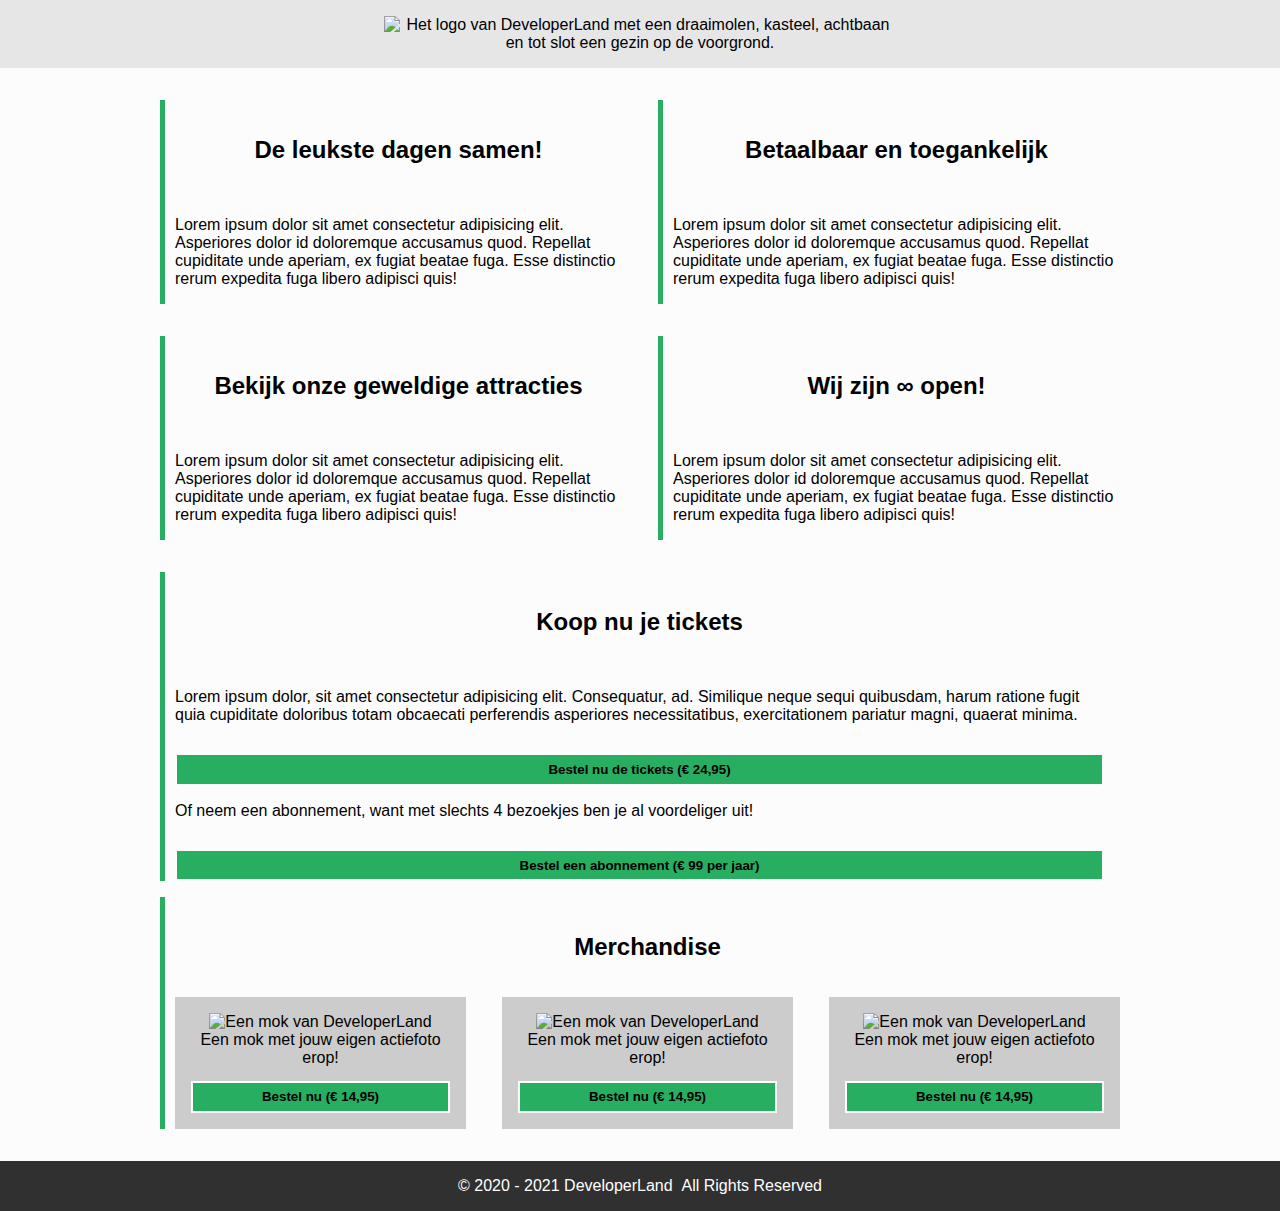
==== PARKWEBSITE/index.html @ ec006b0f "ticket 1 logo" ====
<!DOCTYPE html>
<html lang="en">
<head>
  <meta charset="UTF-8">
  <meta name="viewport" content="width=device-width, initial-scale=1.0">
  <title>DeveloperLand - Het meest leerzame prepark voor het hele gezin!</title>

  <link rel="stylesheet" href="styles/main.css">
</head>
<body>
  <header>
    <div class="header-content">
      <div class="wrapper">
        <img src="images/logo-big-v3.png" alt="Het logo van DeveloperLand met een draaimolen, kasteel, achtbaan en tot slot een gezin op de voorgrond." class="logo hidden-on-sm">
        <h1 class="hidden-on-lg">DeveloperLand</h1>
      </div>
    </div>
  </header>
  <main>
    <div class="wrapper">
      <div class="row">
        <article>
          <h2 class="fun-for-family">De leukste dagen samen!</h2>
          <p>Lorem ipsum dolor sit amet consectetur adipisicing elit. Asperiores dolor id doloremque accusamus quod. Repellat cupiditate unde aperiam, ex fugiat beatae fuga. Esse distinctio rerum expedita fuga libero adipisci quis!</p>
        </article>
        <article>
          <h2 class="accessibility">Betaalbaar en toegankelijk</h2>
          <p>Lorem ipsum dolor sit amet consectetur adipisicing elit. Asperiores dolor id doloremque accusamus quod. Repellat cupiditate unde aperiam, ex fugiat beatae fuga. Esse distinctio rerum expedita fuga libero adipisci quis!</p>
        </article>
      </div>
      <div class="row">
      <article>
          <h2 class="rides">Bekijk onze geweldige attracties</h2>
          <p>Lorem ipsum dolor sit amet consectetur adipisicing elit. Asperiores dolor id doloremque accusamus quod. Repellat cupiditate unde aperiam, ex fugiat beatae fuga. Esse distinctio rerum expedita fuga libero adipisci quis!</p>
      </article>
      <article>
          <h2 class="open-forever">Wij zijn &#8734; open!</h2>
          <p>Lorem ipsum dolor sit amet consectetur adipisicing elit. Asperiores dolor id doloremque accusamus quod. Repellat cupiditate unde aperiam, ex fugiat beatae fuga. Esse distinctio rerum expedita fuga libero adipisci quis!</p>
      </article>
      </div>
      <article class="emphasize">
        <h2>Koop nu je tickets</h2>
        <p>Lorem ipsum dolor, sit amet consectetur adipisicing elit. Consequatur, ad. Similique neque sequi quibusdam, harum ratione fugit quia cupiditate doloribus totam obcaecati perferendis asperiores necessitatibus, exercitationem pariatur magni, quaerat minima.</p>
        <p>
          <button>Bestel nu de tickets (&euro; 24,95)
            <link rel="cart" href="cart.html">
          </button>
        </p>
        <p>
          Of neem een abonnement, want met slechts 4 bezoekjes ben je al voordeliger uit!
        </p>
        <p>
          <button>Bestel een abonnement (&euro; 99 per jaar)
            <link rel="cart" href="cart.html">
          </button>
        </p>
      </article>
      <article>
        <h2>Merchandise</h2>
        <div class="row">
          <div class="product">
            <img src="images/merchandise/mok.JPG" alt="Een mok van DeveloperLand">
            <span>Een mok met jouw eigen actiefoto erop!</span>
            <a href="product.html"><button>Bestel nu (&euro; 14,95)</button></a>
          </div>
          <div class="product">
            <img src="images/merchandise/mok.JPG" alt="Een mok van DeveloperLand">
            <span>Een mok met jouw eigen actiefoto erop!</span>
            <a href="product.html"><button>Bestel nu (&euro; 14,95)</button></a>
          </div>
          <div class="product">
            <img src="images/merchandise/mok.JPG" alt="Een mok van DeveloperLand">
            <span>Een mok met jouw eigen actiefoto erop!</span>
            <a href="product.html"><button>Bestel nu (&euro; 14,95)</button></a>
          </div>
        </div>
      </article>
    </div>
  </main>
  <footer>
    <div class="wrapper">
      <div class="copyright">
        &copy; 2020 - 2021 DeveloperLand&nbsp;&nbsp;All Rights Reserved
      </div>
    </div>
  </footer>
</body>
</html>
---- PARKWEBSITE/styles/main.css ----
/*
  Afgesproken kleuren:

    * Lichte achtergrond: #FCFCFC
    * Medium achtergrond: #CCCCCC
    * Donkere achtergrond: #303030

    * Primaire kleur: #27AE60
    * Secundaire kleur: #2F80ED
*/

body, html{
  margin: 0;
  padding: 0;
  font-family: 'Segoe UI', Tahoma, Geneva, Verdana, sans-serif;
  background: #FCFCFC;
}

.wrapper{
  max-width: 960px;
  width: 100%;
  margin: 0 auto;
}

header{
  background: url('../images/park01.jpg');
  background-size: cover;
  background-position: center;
  background-color: #CCCCCC;
}

.header-content{
  padding: 1em;

  text-align: center;
  background-color: rgba(255, 255, 255, 0.5);

  /* Deze animatie wordt onder aan dit bestand gedefinieerd/aangemaakt */
  -webkit-animation: fadein 4s; /* Safari, Chrome and Opera > 12.1 */
  -moz-animation: fadein 4s; /* Firefox < 16 */
  -ms-animation: fadein 4s; /* Internet Explorer */
  -o-animation: fadein 4s; /* Opera < 12.1 */
  animation: fadein 4s;
}

.logo{
  margin: 0 auto;
  width: 512px;
}

h1{
  margin: 0;
  font-family: 'Heartbeat';
  color: #27AE60;
  text-shadow: 
    3px 3px 0 #FCFCFC,
    -1px -1px 0 #FCFCFC,  
    1px -1px 0 #FCFCFC,
    -1px 1px 0 #FCFCFC,
    1px 1px 0 #FCFCFC;
}

h2{
  border-left: 5px solid #27AE60;
  padding-left: 10px;
}

main{
  padding: 1em;
}

table{
  margin-top: 1em;
  width: 100%;
  border-collapse: collapse;
}

table th{
  text-align: start;
}

table thead, table tbody{
  border-bottom: 1px solid #303030;
}

table th.slim{
  width: 100px;
}

table tfoot{
  font-weight: bold;
}

article{
  border-left: 5px solid #27AE60;
  padding-left: 10px;
  margin: 1em 1em 1em 0;
}
article:last-of-type{
  margin-right: 0;
}

article h2{
  text-shadow: 
      0 0 0 #FCFCFC,
      -1px -1px 0 #FCFCFC,  
      1px -1px 0 #FCFCFC,
      -1px 1px 0 #FCFCFC,
      1px 1px 0 #FCFCFC;

  margin: 0;
  padding: 1.5em;
  border-left: none;
  background-position: center;
  background-size: cover;
  text-align: center;
}
article h2.fun-for-family{
  background-image: url('../images/family-fun-george-arthur-pflueger.jpg');
}
article h2.accessibility{
  background-image: url('../images/accessible-eunice-stahl.jpg');
}
article h2.rides{
  background-image: url('../images/drone-drew-dau.jpg');
}
article h2.open-forever{
  background-image: url('../images/open-james-lee.jpg');
}

.product{
  margin-right: 1em;
  padding: 1em;
  background: #CCCCCC;
  text-align: center;
}
.product:last-of-type{
  margin-right: 0;
}

.product span{
  display: block;
}
.product img{
  width: 100%;
  max-width: 250px;
  margin: 0 auto;
}

button{
  width: 100%;
  margin-top: 1em;
  padding: .5em;
  background: #27AE60;
  border: 2px solid #FCFCFC;
  color: #000000;
  font-weight: bold;
  cursor: pointer;
}

.payment-option{
  height: 64px;
}

.product-container {
  display: flex;
  align-items: center; /* Aligns text and image in the center */
  gap: 20px; /* Adds space between image and text */
}

.product-image {
    width: 400px; /* Adjust image size */
    height: 500px;
}


.product-info {
  max-width: 500px;
}


.row {
  display: flex; /* Enables Flexbox */
  gap: 20px;     /* Optional: adds space between the elements */
  }
  
  .article {
    background-color: lightblue;
    padding: 20px;
    flex: 1;       /* Makes both boxes equal width */
  }
}

.description{
  flex: 1;
}

footer{
  padding: 1em;
  background: #303030;
  color: #ffffff;
}

.copyright{
  text-align: center;
}

.hidden-on-lg{
  display: none;
}
.hidden-on-sm{
  display: block;
}

/* 
  ##Device = Most of the Smartphones Mobiles (Portrait)
  ##Screen = B/w 320px to 479px
  Bron: https://gist.github.com/gokulkrishh/242e68d1ee94ad05f488
*/

@media (max-width: 480px) {

}

/* 
  ##Device = Tablets, Ipads (portrait)
  ##Screen = B/w 768px to 1024px
*/

@media (max-width: 1024px) {
  .logo{
    margin: 0 auto;
    width: 256px;
  }

  .row{
    flex-direction: column;
  }
  .sidy-by-side{
    flex-direction: column;
    align-items: center;
  }
}

/*
  help! Het lettertype wordt om een of andere reden niet goed geladen... Misschien heeft het iets met het pad naar de fonts te maken?
*/
@font-face {
  font-family: 'Heartbeat';
  src:  url('../fonts/heartbeat.eot') format('eot'),
        url('../fonts/heartbeat.otf') format('otf'),
        url('../fonts/heartbeat.woff') format('woff'),
        url('../fonts/heartbeat.svg') format('svg'),
        url('../fonts/heartbeat.ttf') format('ttf');
}

/*
  Animations for fading in logo on page load
*/
@keyframes fadein {
from { opacity: 0; }
to   { opacity: 1; }
}

/* Firefox < 16 */
@-moz-keyframes fadein {
from { opacity: 0; }
to   { opacity: 1; }
}

/* Safari, Chrome and Opera > 12.1 */
@-webkit-keyframes fadein {
from { opacity: 0; }
to   { opacity: 1; }
}

/* Internet Explorer */
@-ms-keyframes fadein {
from { opacity: 0; }
to   { opacity: 1; }
}

/* Opera < 12.1 */
@-o-keyframes fadein {
from { opacity: 0; }
to   { opacity: 1; }
}
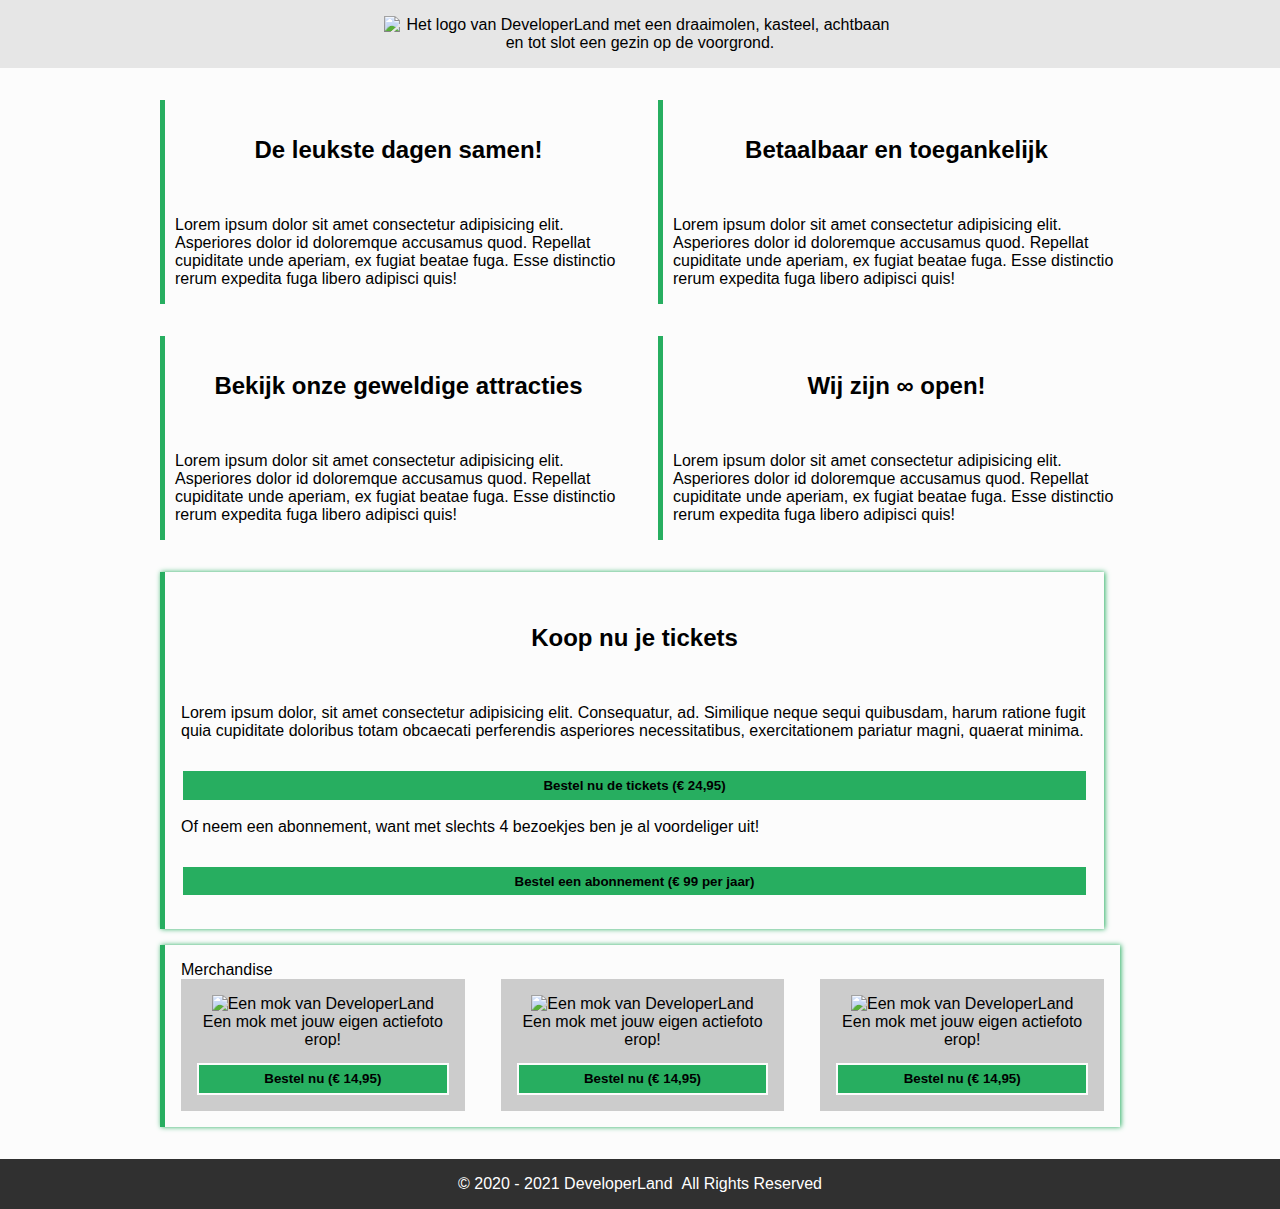
==== commit a36a2395: "ticket 6 gemaakt" ====
--- a/PARKWEBSITE/index.html
+++ b/PARKWEBSITE/index.html
@@ -55,7 +55,7 @@
           </button>
         </p>
       </article>
-      <article>
+      <article class="emphasize"
         <h2>Merchandise</h2>
         <div class="row">
           <div class="product">
--- a/PARKWEBSITE/styles/main.css
+++ b/PARKWEBSITE/styles/main.css
@@ -128,6 +128,19 @@
   background-image: url('../images/open-james-lee.jpg');
 }
 
+.emphasize {
+  border-left: 5px solid #27AE60;
+  box-shadow: 1px 0px 5px #27AE60;
+  padding: 1em;
+}
+
+.emphasize h2 {
+  margin: 0;
+  border-left: none;
+  text-align: center;
+}
+
+
 .product{
   margin-right: 1em;
   padding: 1em;
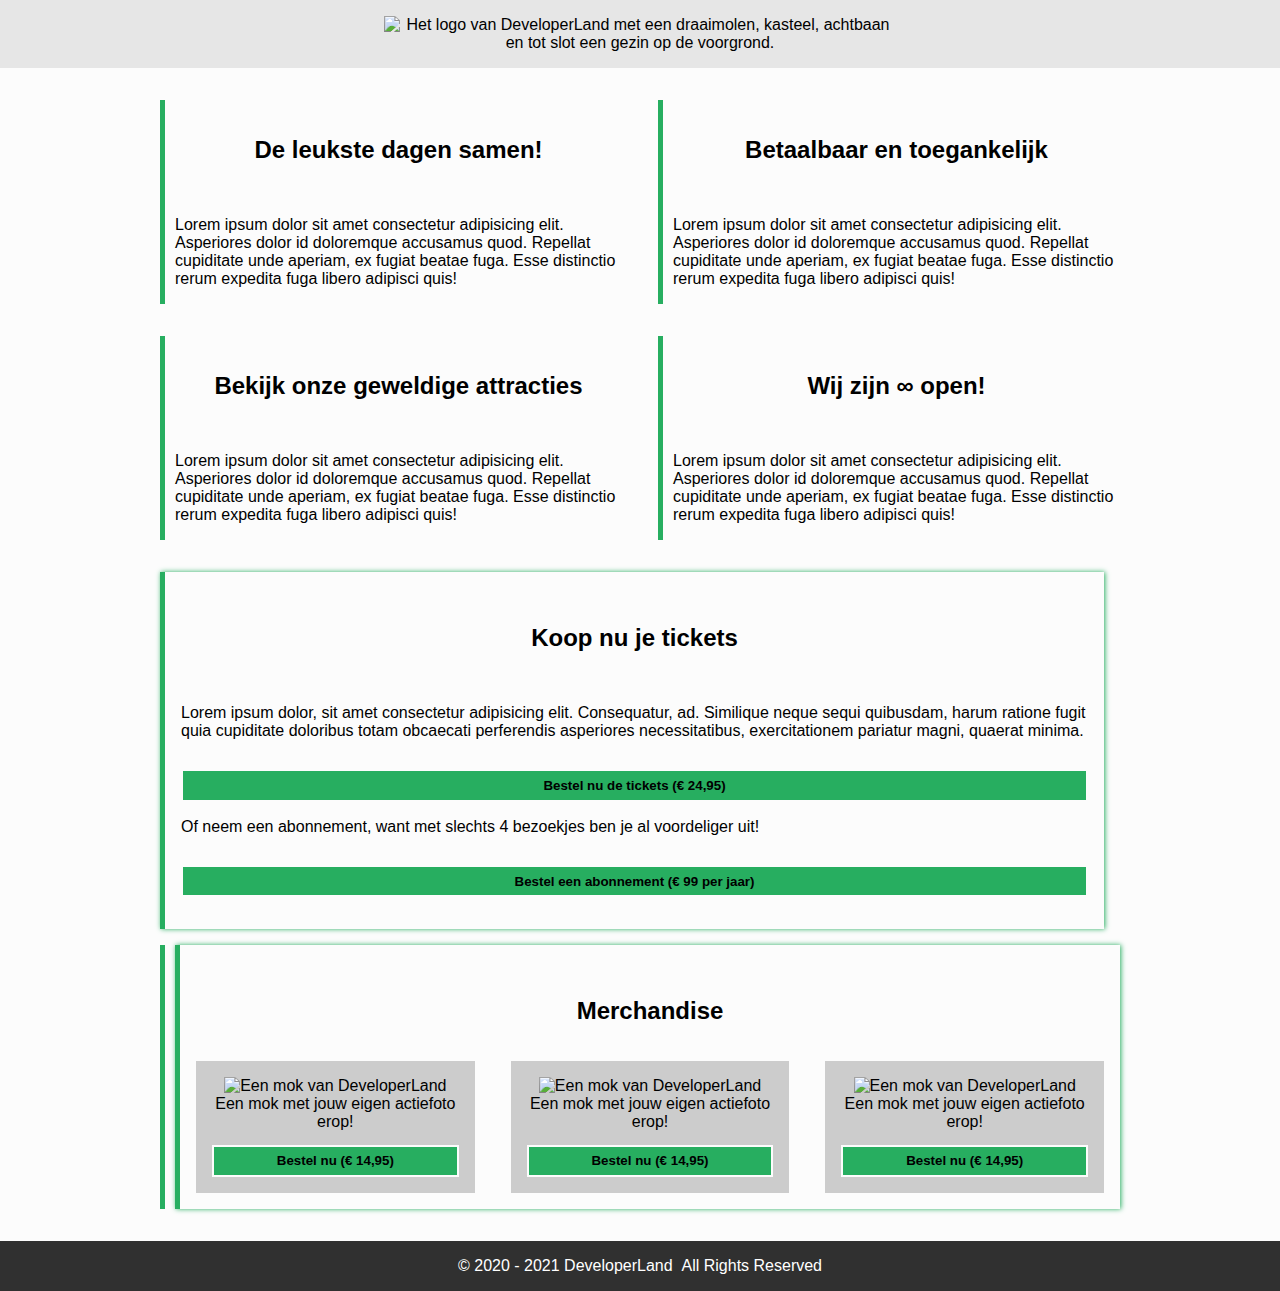
==== commit 2ac56ceb: "ticket 14" ====
--- a/PARKWEBSITE/index.html
+++ b/PARKWEBSITE/index.html
@@ -55,7 +55,8 @@
           </button>
         </p>
       </article>
-      <article class="emphasize"
+      <article>
+      <article class="emphasize">
         <h2>Merchandise</h2>
         <div class="row">
           <div class="product">
--- a/PARKWEBSITE/styles/main.css
+++ b/PARKWEBSITE/styles/main.css
@@ -202,7 +202,15 @@
     padding: 20px;
     flex: 1;       /* Makes both boxes equal width */
   }
-}
+
+
+  .side-by-side {
+    display: flex;
+    justify-content: space-between;
+    gap: 20px;
+}
+
+
 
 .description{
   flex: 1;
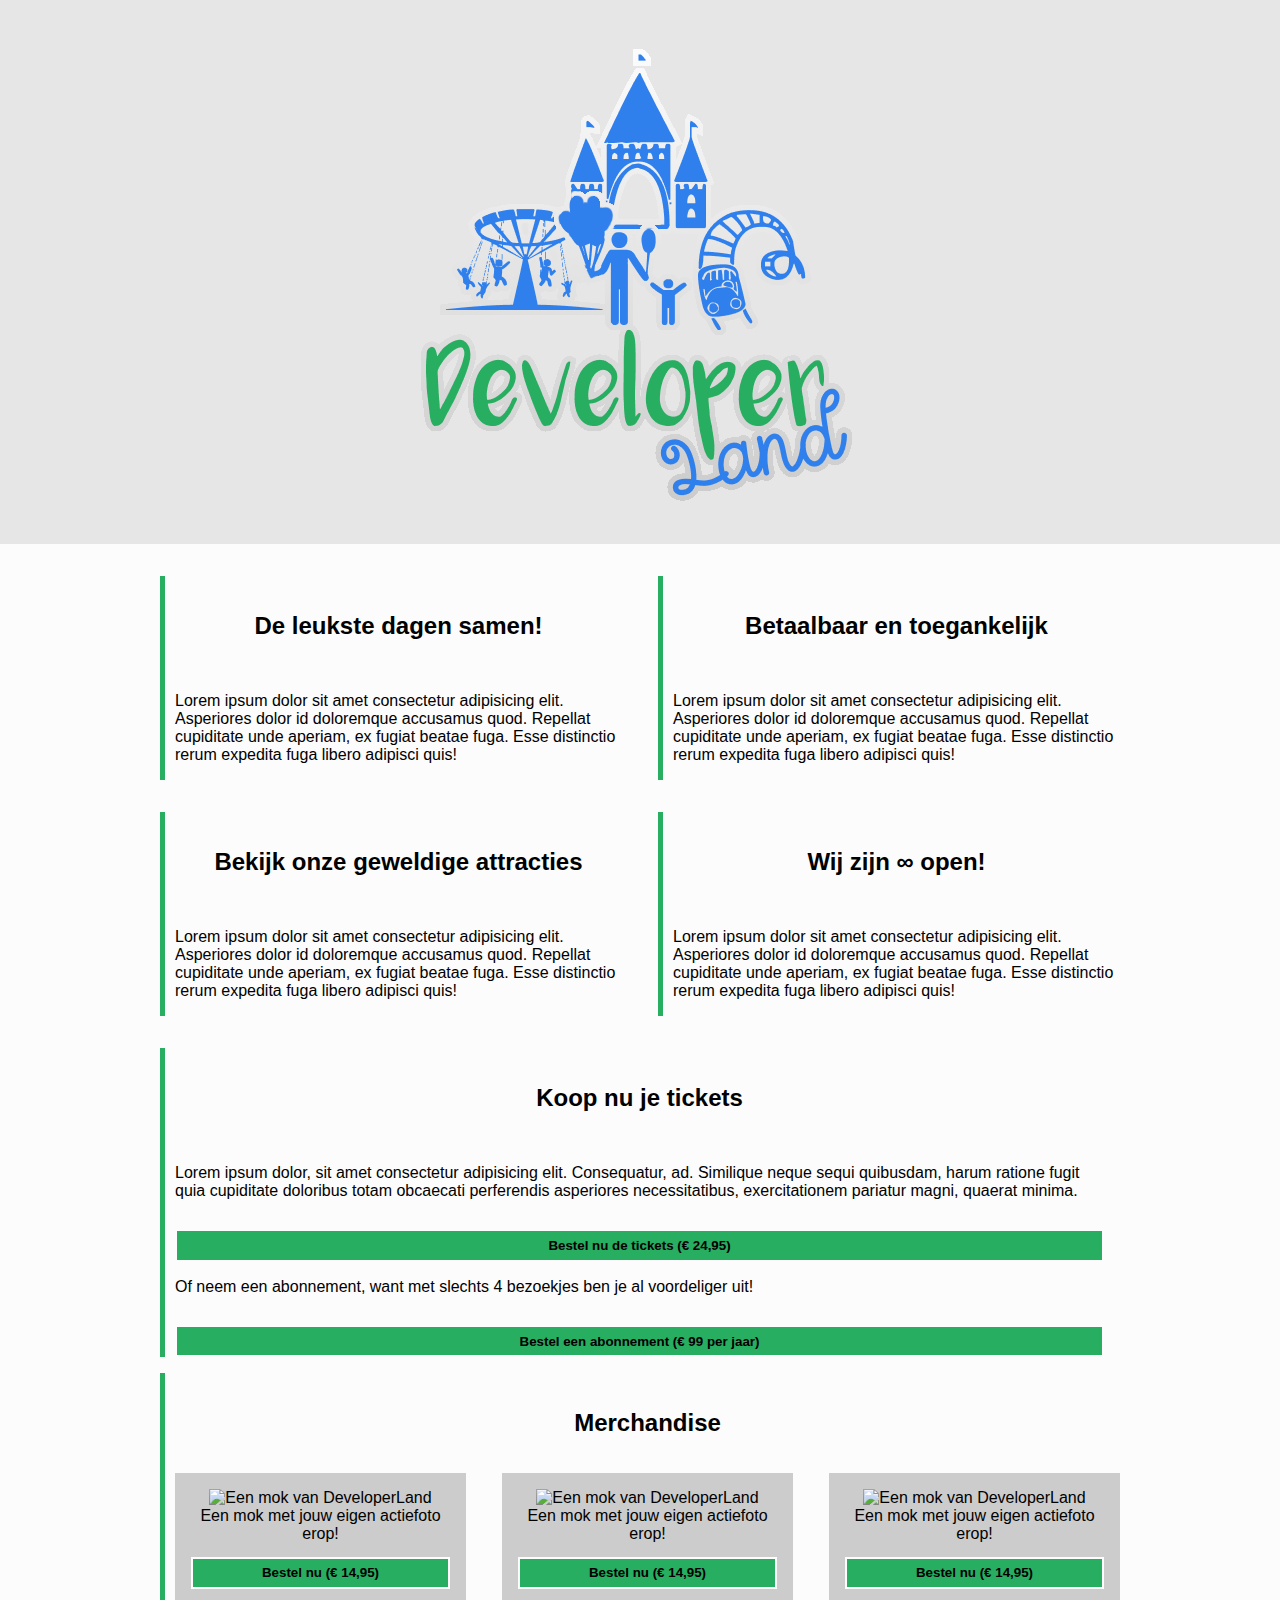
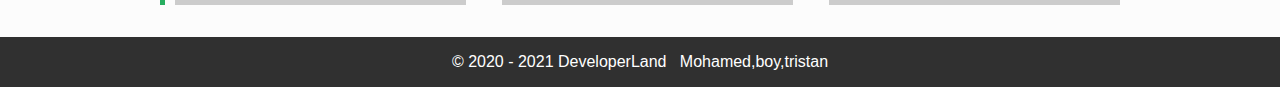
==== commit 25ad5b1f: "j" ====
--- a/PARKWEBSITE/index.html
+++ b/PARKWEBSITE/index.html
@@ -11,7 +11,7 @@
   <header>
     <div class="header-content">
       <div class="wrapper">
-        <img src="images/logo-big-v3.png" alt="Het logo van DeveloperLand met een draaimolen, kasteel, achtbaan en tot slot een gezin op de voorgrond." class="logo hidden-on-sm">
+        <img src="logo-big-v3.png" alt="Het logo van DeveloperLand met een draaimolen, kasteel, achtbaan en tot slot een gezin op de voorgrond." class="logo hidden-on-sm">
         <h1 class="hidden-on-lg">DeveloperLand</h1>
       </div>
     </div>
@@ -56,7 +56,6 @@
         </p>
       </article>
       <article>
-      <article class="emphasize">
         <h2>Merchandise</h2>
         <div class="row">
           <div class="product">
@@ -81,7 +80,7 @@
   <footer>
     <div class="wrapper">
       <div class="copyright">
-        &copy; 2020 - 2021 DeveloperLand&nbsp;&nbsp;All Rights Reserved
+        &copy; 2020 - 2021 DeveloperLand&nbsp;&nbsp; Mohamed,boy,tristan
       </div>
     </div>
   </footer>
--- a/PARKWEBSITE/styles/main.css
+++ b/PARKWEBSITE/styles/main.css
@@ -9,104 +9,111 @@
     * Secundaire kleur: #2F80ED
 */
 
-body, html{
+body,
+html {
   margin: 0;
   padding: 0;
   font-family: 'Segoe UI', Tahoma, Geneva, Verdana, sans-serif;
   background: #FCFCFC;
 }
 
-.wrapper{
+.wrapper {
   max-width: 960px;
   width: 100%;
   margin: 0 auto;
 }
 
-header{
+header {
   background: url('../images/park01.jpg');
   background-size: cover;
   background-position: center;
   background-color: #CCCCCC;
 }
 
-.header-content{
+.header-content {
   padding: 1em;
 
   text-align: center;
   background-color: rgba(255, 255, 255, 0.5);
 
   /* Deze animatie wordt onder aan dit bestand gedefinieerd/aangemaakt */
-  -webkit-animation: fadein 4s; /* Safari, Chrome and Opera > 12.1 */
-  -moz-animation: fadein 4s; /* Firefox < 16 */
-  -ms-animation: fadein 4s; /* Internet Explorer */
-  -o-animation: fadein 4s; /* Opera < 12.1 */
+  -webkit-animation: fadein 4s;
+  /* Safari, Chrome and Opera > 12.1 */
+  -moz-animation: fadein 4s;
+  /* Firefox < 16 */
+  -ms-animation: fadein 4s;
+  /* Internet Explorer */
+  -o-animation: fadein 4s;
+  /* Opera < 12.1 */
   animation: fadein 4s;
 }
 
-.logo{
+.logo {
   margin: 0 auto;
   width: 512px;
 }
 
-h1{
+h1 {
   margin: 0;
   font-family: 'Heartbeat';
   color: #27AE60;
-  text-shadow: 
+  text-shadow:
     3px 3px 0 #FCFCFC,
-    -1px -1px 0 #FCFCFC,  
+    -1px -1px 0 #FCFCFC,
     1px -1px 0 #FCFCFC,
     -1px 1px 0 #FCFCFC,
     1px 1px 0 #FCFCFC;
 }
 
-h2{
+h2 {
   border-left: 5px solid #27AE60;
   padding-left: 10px;
 }
 
-main{
+main {
   padding: 1em;
 }
 
-table{
+table {
   margin-top: 1em;
   width: 100%;
   border-collapse: collapse;
 }
 
-table th{
+table th {
   text-align: start;
 }
 
-table thead, table tbody{
+table thead,
+table tbody {
   border-bottom: 1px solid #303030;
 }
 
-table th.slim{
+table th.slim {
   width: 100px;
 }
 
-table tfoot{
+table tfoot {
   font-weight: bold;
 }
 
-article{
+article {
   border-left: 5px solid #27AE60;
   padding-left: 10px;
   margin: 1em 1em 1em 0;
 }
-article:last-of-type{
+
+article:last-of-type {
   margin-right: 0;
 }
 
-article h2{
-  text-shadow: 
-      0 0 0 #FCFCFC,
-      -1px -1px 0 #FCFCFC,  
-      1px -1px 0 #FCFCFC,
-      -1px 1px 0 #FCFCFC,
-      1px 1px 0 #FCFCFC;
+article h2 {
+  text-shadow:
+    0 0 0 #FCFCFC,
+    -1px -1px 0 #FCFCFC,
+    1px -1px 0 #FCFCFC,
+    -1px 1px 0 #FCFCFC,
+    1px 1px 0 #FCFCFC;
 
   margin: 0;
   padding: 1.5em;
@@ -115,52 +122,45 @@
   background-size: cover;
   text-align: center;
 }
-article h2.fun-for-family{
+
+article h2.fun-for-family {
   background-image: url('../images/family-fun-george-arthur-pflueger.jpg');
 }
-article h2.accessibility{
+
+article h2.accessibility {
   background-image: url('../images/accessible-eunice-stahl.jpg');
 }
-article h2.rides{
+
+article h2.rides {
   background-image: url('../images/drone-drew-dau.jpg');
 }
-article h2.open-forever{
+
+article h2.open-forever {
   background-image: url('../images/open-james-lee.jpg');
 }
 
-.emphasize {
-  border-left: 5px solid #27AE60;
-  box-shadow: 1px 0px 5px #27AE60;
-  padding: 1em;
-}
-
-.emphasize h2 {
-  margin: 0;
-  border-left: none;
-  text-align: center;
-}
-
-
-.product{
+.product {
   margin-right: 1em;
   padding: 1em;
   background: #CCCCCC;
   text-align: center;
 }
-.product:last-of-type{
+
+.product:last-of-type {
   margin-right: 0;
 }
 
-.product span{
+.product span {
   display: block;
 }
-.product img{
+
+.product img {
   width: 100%;
   max-width: 250px;
   margin: 0 auto;
 }
 
-button{
+button {
   width: 100%;
   margin-top: 1em;
   padding: .5em;
@@ -171,19 +171,22 @@
   cursor: pointer;
 }
 
-.payment-option{
+.payment-option {
   height: 64px;
 }
 
 .product-container {
   display: flex;
-  align-items: center; /* Aligns text and image in the center */
-  gap: 20px; /* Adds space between image and text */
+  align-items: center;
+  /* Aligns text and image in the center */
+  gap: 20px;
+  /* Adds space between image and text */
 }
 
 .product-image {
-    width: 400px; /* Adjust image size */
-    height: 500px;
+  width: 400px;
+  /* Adjust image size */
+  height: 500px;
 }
 
 
@@ -193,43 +196,39 @@
 
 
 .row {
-  display: flex; /* Enables Flexbox */
-  gap: 20px;     /* Optional: adds space between the elements */
-  }
-  
-  .article {
-    background-color: lightblue;
-    padding: 20px;
-    flex: 1;       /* Makes both boxes equal width */
-  }
-
-
-  .side-by-side {
-    display: flex;
-    justify-content: space-between;
-    gap: 20px;
-}
-
-
-
-.description{
+  display: flex;
+  /* Enables Flexbox */
+  gap: 20px;
+  /* Optional: adds space between the elements */
+}
+
+.article {
+  background-color: lightblue;
+  padding: 20px;
   flex: 1;
-}
-
-footer{
+  /* Makes both boxes equal width */
+}
+
+
+.description {
+  flex: 1;
+}
+
+footer {
   padding: 1em;
   background: #303030;
   color: #ffffff;
 }
 
-.copyright{
+.copyright {
   text-align: center;
 }
 
-.hidden-on-lg{
+.hidden-on-lg {
   display: none;
 }
-.hidden-on-sm{
+
+.hidden-on-sm {
   display: block;
 }
 
@@ -239,9 +238,7 @@
   Bron: https://gist.github.com/gokulkrishh/242e68d1ee94ad05f488
 */
 
-@media (max-width: 480px) {
-
-}
+@media (max-width: 480px) {}
 
 /* 
   ##Device = Tablets, Ipads (portrait)
@@ -249,15 +246,16 @@
 */
 
 @media (max-width: 1024px) {
-  .logo{
+  .logo {
     margin: 0 auto;
     width: 256px;
   }
 
-  .row{
+  .row {
     flex-direction: column;
   }
-  .sidy-by-side{
+
+  .sidy-by-side {
     flex-direction: column;
     align-items: center;
   }
@@ -268,41 +266,66 @@
 */
 @font-face {
   font-family: 'Heartbeat';
-  src:  url('../fonts/heartbeat.eot') format('eot'),
-        url('../fonts/heartbeat.otf') format('otf'),
-        url('../fonts/heartbeat.woff') format('woff'),
-        url('../fonts/heartbeat.svg') format('svg'),
-        url('../fonts/heartbeat.ttf') format('ttf');
+  src: url('../fonts/heartbeat.eot') format('eot'),
+    url('../fonts/heartbeat.otf') format('otf'),
+    url('../fonts/heartbeat.woff') format('woff'),
+    url('../fonts/heartbeat.svg') format('svg'),
+    url('../fonts/heartbeat.ttf') format('ttf');
 }
 
 /*
   Animations for fading in logo on page load
 */
 @keyframes fadein {
-from { opacity: 0; }
-to   { opacity: 1; }
+  from {
+    opacity: 0;
+  }
+
+  to {
+    opacity: 1;
+  }
 }
 
 /* Firefox < 16 */
 @-moz-keyframes fadein {
-from { opacity: 0; }
-to   { opacity: 1; }
+  from {
+    opacity: 0;
+  }
+
+  to {
+    opacity: 1;
+  }
 }
 
 /* Safari, Chrome and Opera > 12.1 */
 @-webkit-keyframes fadein {
-from { opacity: 0; }
-to   { opacity: 1; }
+  from {
+    opacity: 0;
+  }
+
+  to {
+    opacity: 1;
+  }
 }
 
 /* Internet Explorer */
 @-ms-keyframes fadein {
-from { opacity: 0; }
-to   { opacity: 1; }
+  from {
+    opacity: 0;
+  }
+
+  to {
+    opacity: 1;
+  }
 }
 
 /* Opera < 12.1 */
 @-o-keyframes fadein {
-from { opacity: 0; }
-to   { opacity: 1; }
+  from {
+    opacity: 0;
+  }
+
+  to {
+    opacity: 1;
+  }
 }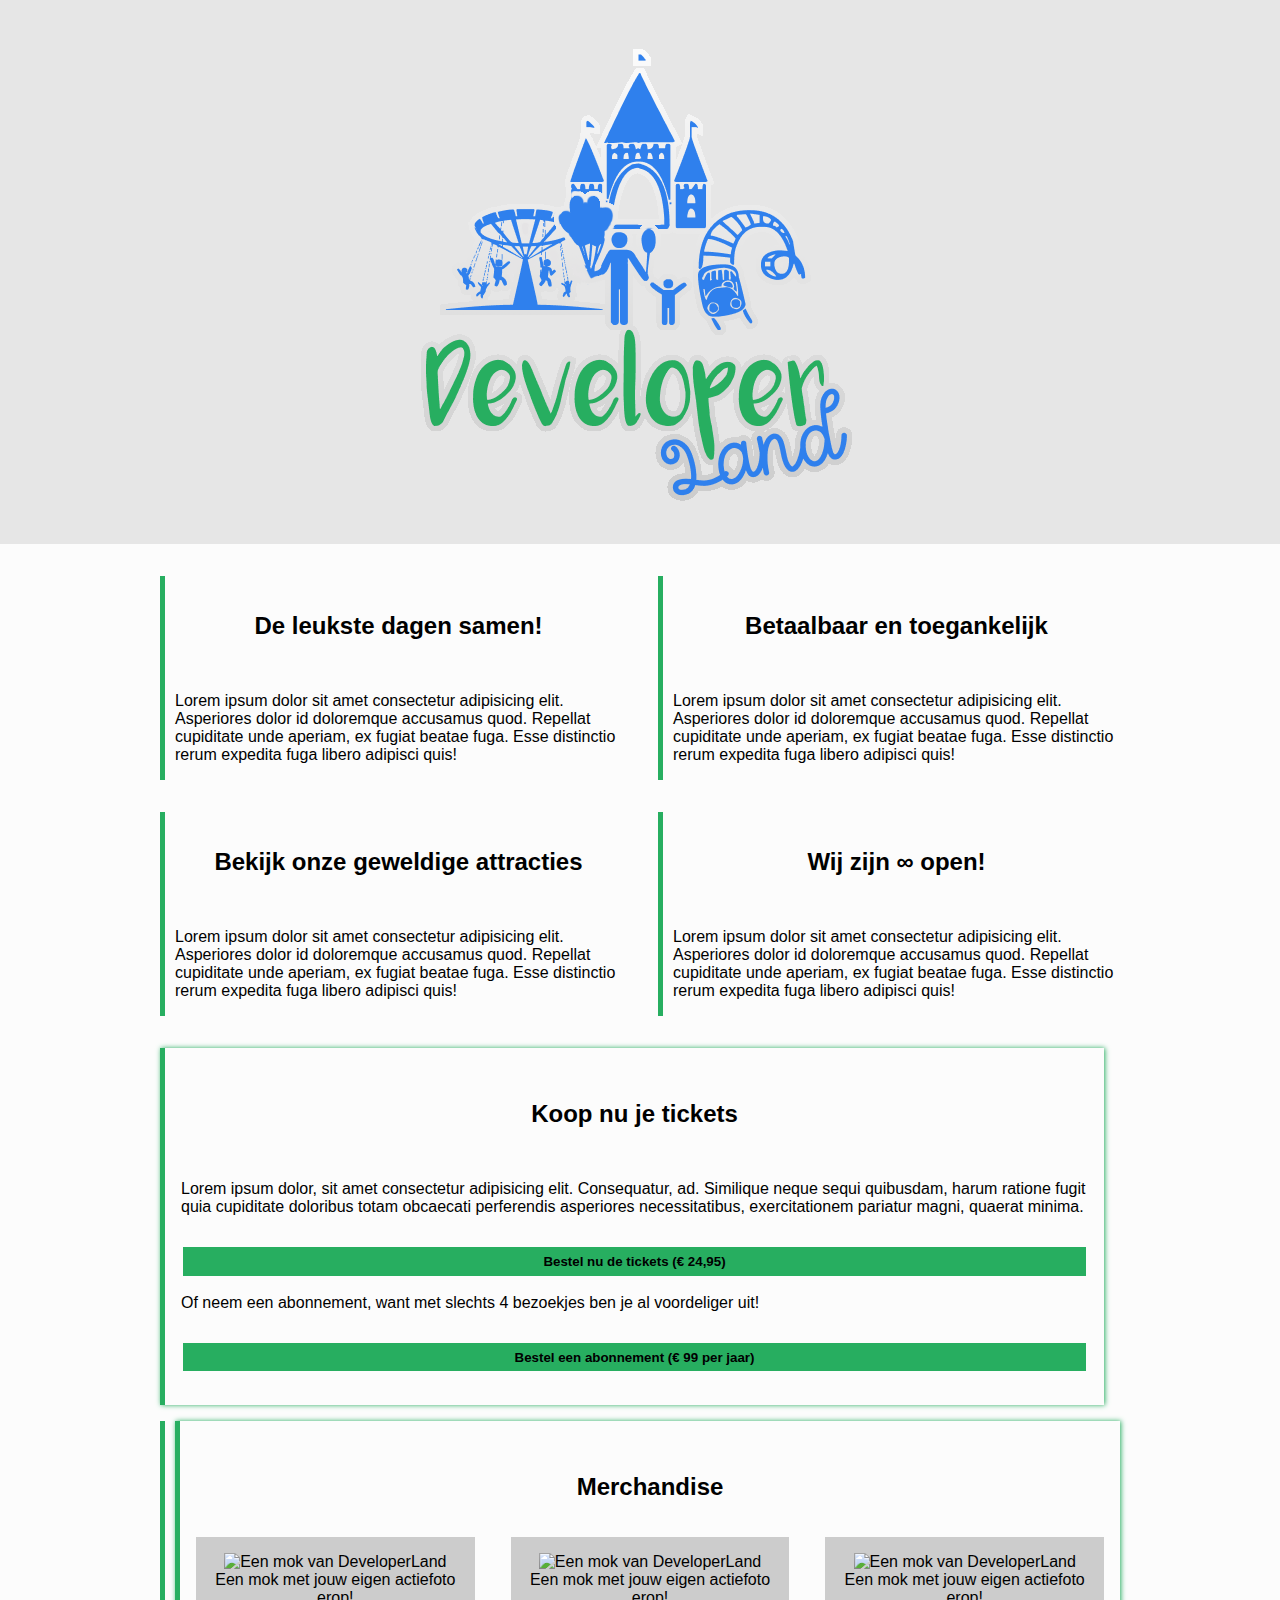
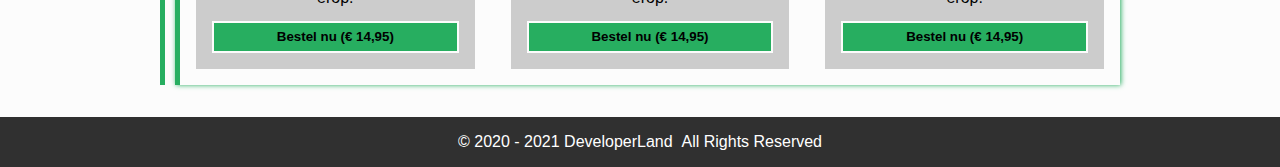
==== commit 5a7cdc66: "a" ====
--- a/PARKWEBSITE/index.html
+++ b/PARKWEBSITE/index.html
@@ -4,7 +4,7 @@
   <meta charset="UTF-8">
   <meta name="viewport" content="width=device-width, initial-scale=1.0">
   <title>DeveloperLand - Het meest leerzame prepark voor het hele gezin!</title>
-
+ 
   <link rel="stylesheet" href="styles/main.css">
 </head>
 <body>
@@ -56,6 +56,7 @@
         </p>
       </article>
       <article>
+      <article class="emphasize">
         <h2>Merchandise</h2>
         <div class="row">
           <div class="product">
@@ -80,9 +81,9 @@
   <footer>
     <div class="wrapper">
       <div class="copyright">
-        &copy; 2020 - 2021 DeveloperLand&nbsp;&nbsp; Mohamed,boy,tristan
+        &copy; 2020 - 2021 DeveloperLand&nbsp;&nbsp;All Rights Reserved
       </div>
     </div>
   </footer>
 </body>
-</html>+</html> --- a/PARKWEBSITE/styles/main.css
+++ b/PARKWEBSITE/styles/main.css
@@ -9,8 +9,7 @@
     * Secundaire kleur: #2F80ED
 */
 
-body,
-html {
+body, html {
   margin: 0;
   padding: 0;
   font-family: 'Segoe UI', Tahoma, Geneva, Verdana, sans-serif;
@@ -32,19 +31,13 @@
 
 .header-content {
   padding: 1em;
-
   text-align: center;
   background-color: rgba(255, 255, 255, 0.5);
-
   /* Deze animatie wordt onder aan dit bestand gedefinieerd/aangemaakt */
-  -webkit-animation: fadein 4s;
-  /* Safari, Chrome and Opera > 12.1 */
-  -moz-animation: fadein 4s;
-  /* Firefox < 16 */
-  -ms-animation: fadein 4s;
-  /* Internet Explorer */
-  -o-animation: fadein 4s;
-  /* Opera < 12.1 */
+  -webkit-animation: fadein 4s; /* Safari, Chrome and Opera > 12.1 */
+  -moz-animation: fadein 4s; /* Firefox < 16 */
+  -ms-animation: fadein 4s; /* Internet Explorer */
+  -o-animation: fadein 4s; /* Opera < 12.1 */
   animation: fadein 4s;
 }
 
@@ -84,8 +77,7 @@
   text-align: start;
 }
 
-table thead,
-table tbody {
+table thead, table tbody {
   border-bottom: 1px solid #303030;
 }
 
@@ -137,6 +129,18 @@
 
 article h2.open-forever {
   background-image: url('../images/open-james-lee.jpg');
+}
+
+.emphasize {
+  border-left: 5px solid #27AE60;
+  box-shadow: 1px 0px 5px #27AE60;
+  padding: 1em;
+}
+
+.emphasize h2 {
+  margin: 0;
+  border-left: none;
+  text-align: center;
 }
 
 .product {
@@ -177,38 +181,35 @@
 
 .product-container {
   display: flex;
-  align-items: center;
-  /* Aligns text and image in the center */
-  gap: 20px;
-  /* Adds space between image and text */
+  align-items: center; /* Aligns text and image in the center */
+  gap: 20px; /* Adds space between image and text */
 }
 
 .product-image {
-  width: 400px;
-  /* Adjust image size */
+  width: 400px; /* Adjust image size */
   height: 500px;
 }
-
 
 .product-info {
   max-width: 500px;
 }
 
-
 .row {
-  display: flex;
-  /* Enables Flexbox */
-  gap: 20px;
-  /* Optional: adds space between the elements */
+  display: flex; /* Enables Flexbox */
+  gap: 20px; /* Optional: adds space between the elements */
 }
 
 .article {
   background-color: lightblue;
   padding: 20px;
-  flex: 1;
-  /* Makes both boxes equal width */
-}
-
+  flex: 1; /* Makes both boxes equal width */
+}
+
+.side-by-side {
+  display: flex;
+  justify-content: space-between;
+  gap: 20px;
+}
 
 .description {
   flex: 1;
@@ -224,6 +225,13 @@
   text-align: center;
 }
 
+/* ticket 9 */
+@media (max-width: 480px) {
+  .hidden-on-lg {
+    display: block;
+  }
+}
+
 .hidden-on-lg {
   display: none;
 }
@@ -232,100 +240,73 @@
   display: block;
 }
 
-/* 
-  ##Device = Most of the Smartphones Mobiles (Portrait)
-  ##Screen = B/w 320px to 479px
+/*
+  ## Device = Most of the Smartphones Mobiles (Portrait)
+  ## Screen = B/w 320px to 479px
   Bron: https://gist.github.com/gokulkrishh/242e68d1ee94ad05f488
-*/
-
-@media (max-width: 480px) {}
-
-/* 
-  ##Device = Tablets, Ipads (portrait)
-  ##Screen = B/w 768px to 1024px
 */
 
 @media (max-width: 1024px) {
   .logo {
     margin: 0 auto;
     width: 256px;
+    display: block;
   }
 
   .row {
     flex-direction: column;
-  }
-
-  .sidy-by-side {
-    flex-direction: column;
+    display: flex;
     align-items: center;
   }
+
+  .side-by-side {
+    flex-direction: column;
+    display: flex;
+    align-items: center;
+    justify-content: center;
+  }
 }
 
 /*
-  help! Het lettertype wordt om een of andere reden niet goed geladen... Misschien heeft het iets met het pad naar de fonts te maken?
+  Help! Het lettertype wordt om een of andere reden niet goed geladen... Misschien heeft het iets met het pad naar de fonts te maken?
 */
 @font-face {
   font-family: 'Heartbeat';
   src: url('../fonts/heartbeat.eot') format('eot'),
-    url('../fonts/heartbeat.otf') format('otf'),
-    url('../fonts/heartbeat.woff') format('woff'),
-    url('../fonts/heartbeat.svg') format('svg'),
-    url('../fonts/heartbeat.ttf') format('ttf');
+       url('../fonts/heartbeat.otf') format('otf'),
+       url('../fonts/heartbeat.woff') format('woff'),
+       url('../fonts/heartbeat.svg') format('svg'),
+       url('../fonts/heartbeat.ttf') format('ttf');
 }
 
 /*
   Animations for fading in logo on page load
 */
 @keyframes fadein {
-  from {
-    opacity: 0;
-  }
-
-  to {
-    opacity: 1;
-  }
+  from { opacity: 0; }
+  to { opacity: 1; }
 }
 
 /* Firefox < 16 */
 @-moz-keyframes fadein {
-  from {
-    opacity: 0;
-  }
-
-  to {
-    opacity: 1;
-  }
+  from { opacity: 0; }
+  to { opacity: 1; }
 }
 
 /* Safari, Chrome and Opera > 12.1 */
 @-webkit-keyframes fadein {
-  from {
-    opacity: 0;
-  }
-
-  to {
-    opacity: 1;
-  }
+  from { opacity: 0; }
+  to { opacity: 1; }
 }
 
 /* Internet Explorer */
 @-ms-keyframes fadein {
-  from {
-    opacity: 0;
-  }
-
-  to {
-    opacity: 1;
-  }
+  from { opacity: 0; }
+  to { opacity: 1; }
 }
 
 /* Opera < 12.1 */
 @-o-keyframes fadein {
-  from {
-    opacity: 0;
-  }
-
-  to {
-    opacity: 1;
-  }
-}+  from { opacity: 0; }
+  to { opacity: 1; }
+}
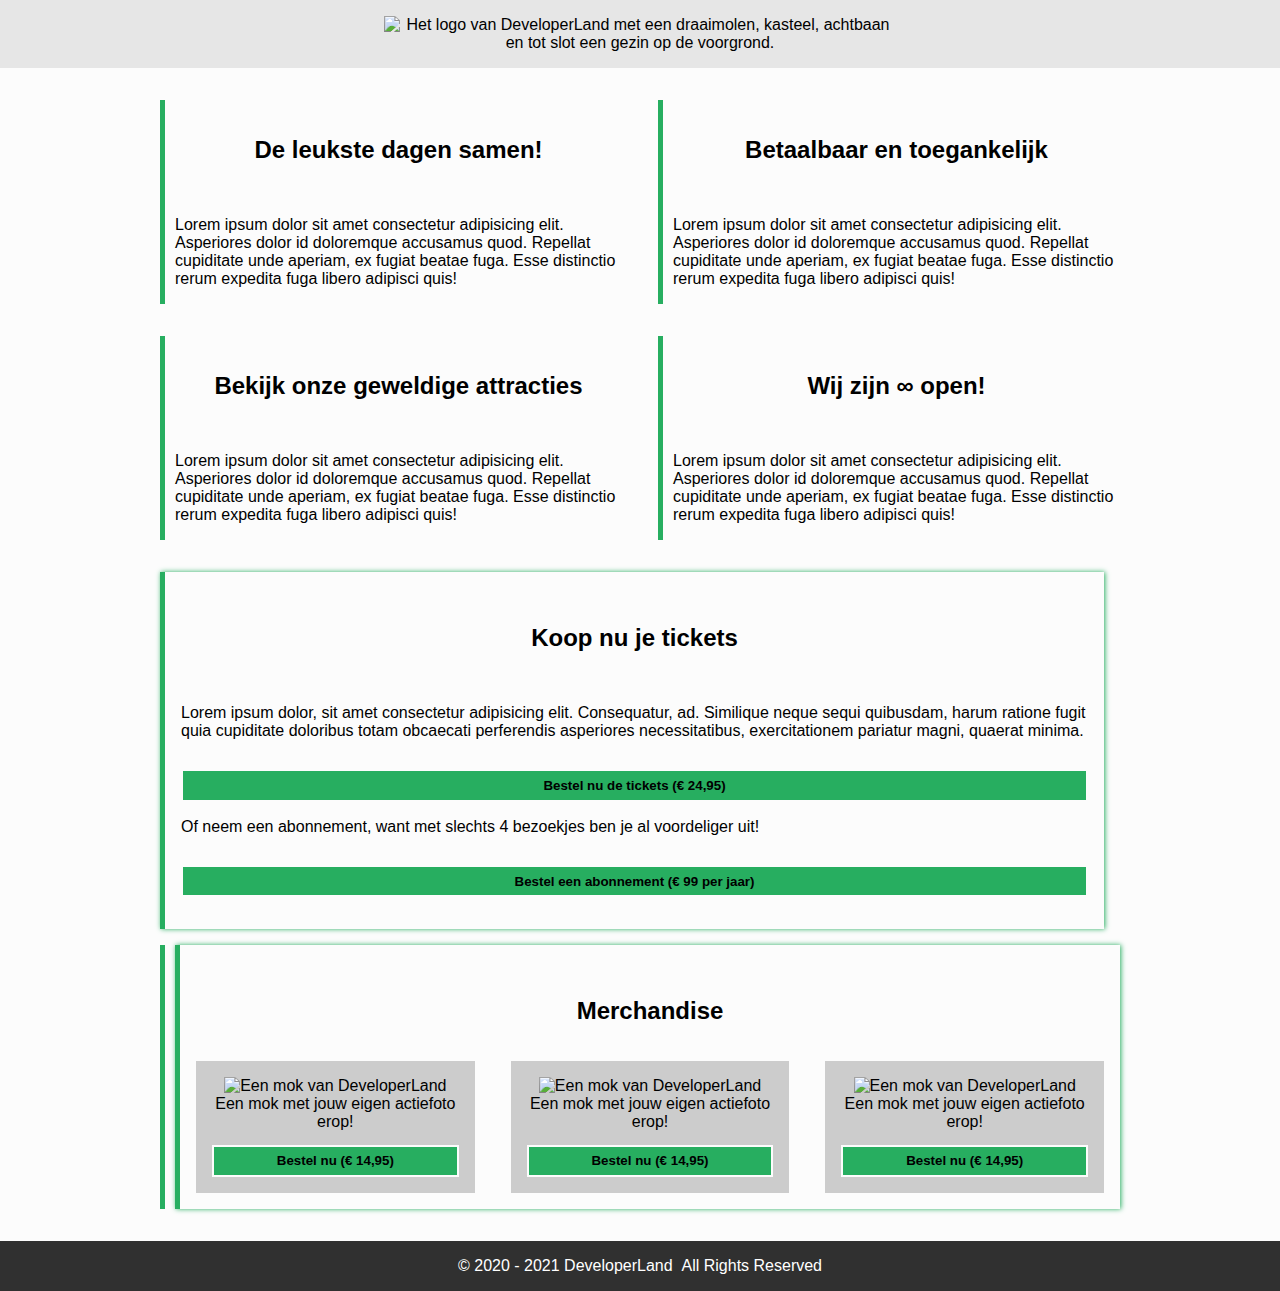
==== commit 42635eee: "index naar cart.html fix" ====
--- a/PARKWEBSITE/index.html
+++ b/PARKWEBSITE/index.html
@@ -4,14 +4,14 @@
   <meta charset="UTF-8">
   <meta name="viewport" content="width=device-width, initial-scale=1.0">
   <title>DeveloperLand - Het meest leerzame prepark voor het hele gezin!</title>
- 
+
   <link rel="stylesheet" href="styles/main.css">
 </head>
 <body>
   <header>
     <div class="header-content">
       <div class="wrapper">
-        <img src="logo-big-v3.png" alt="Het logo van DeveloperLand met een draaimolen, kasteel, achtbaan en tot slot een gezin op de voorgrond." class="logo hidden-on-sm">
+        <img src="images/logo-big-v3.png" alt="Het logo van DeveloperLand met een draaimolen, kasteel, achtbaan en tot slot een gezin op de voorgrond." class="logo hidden-on-sm">
         <h1 class="hidden-on-lg">DeveloperLand</h1>
       </div>
     </div>
@@ -43,7 +43,7 @@
         <p>Lorem ipsum dolor, sit amet consectetur adipisicing elit. Consequatur, ad. Similique neque sequi quibusdam, harum ratione fugit quia cupiditate doloribus totam obcaecati perferendis asperiores necessitatibus, exercitationem pariatur magni, quaerat minima.</p>
         <p>
           <button>Bestel nu de tickets (&euro; 24,95)
-            <link rel="cart" href="cart.html">
+            <a href="cart.html"></a>
           </button>
         </p>
         <p>
@@ -51,7 +51,7 @@
         </p>
         <p>
           <button>Bestel een abonnement (&euro; 99 per jaar)
-            <link rel="cart" href="cart.html">
+            <a href="cart.html"></a>
           </button>
         </p>
       </article>
@@ -86,4 +86,4 @@
     </div>
   </footer>
 </body>
-</html> +</html>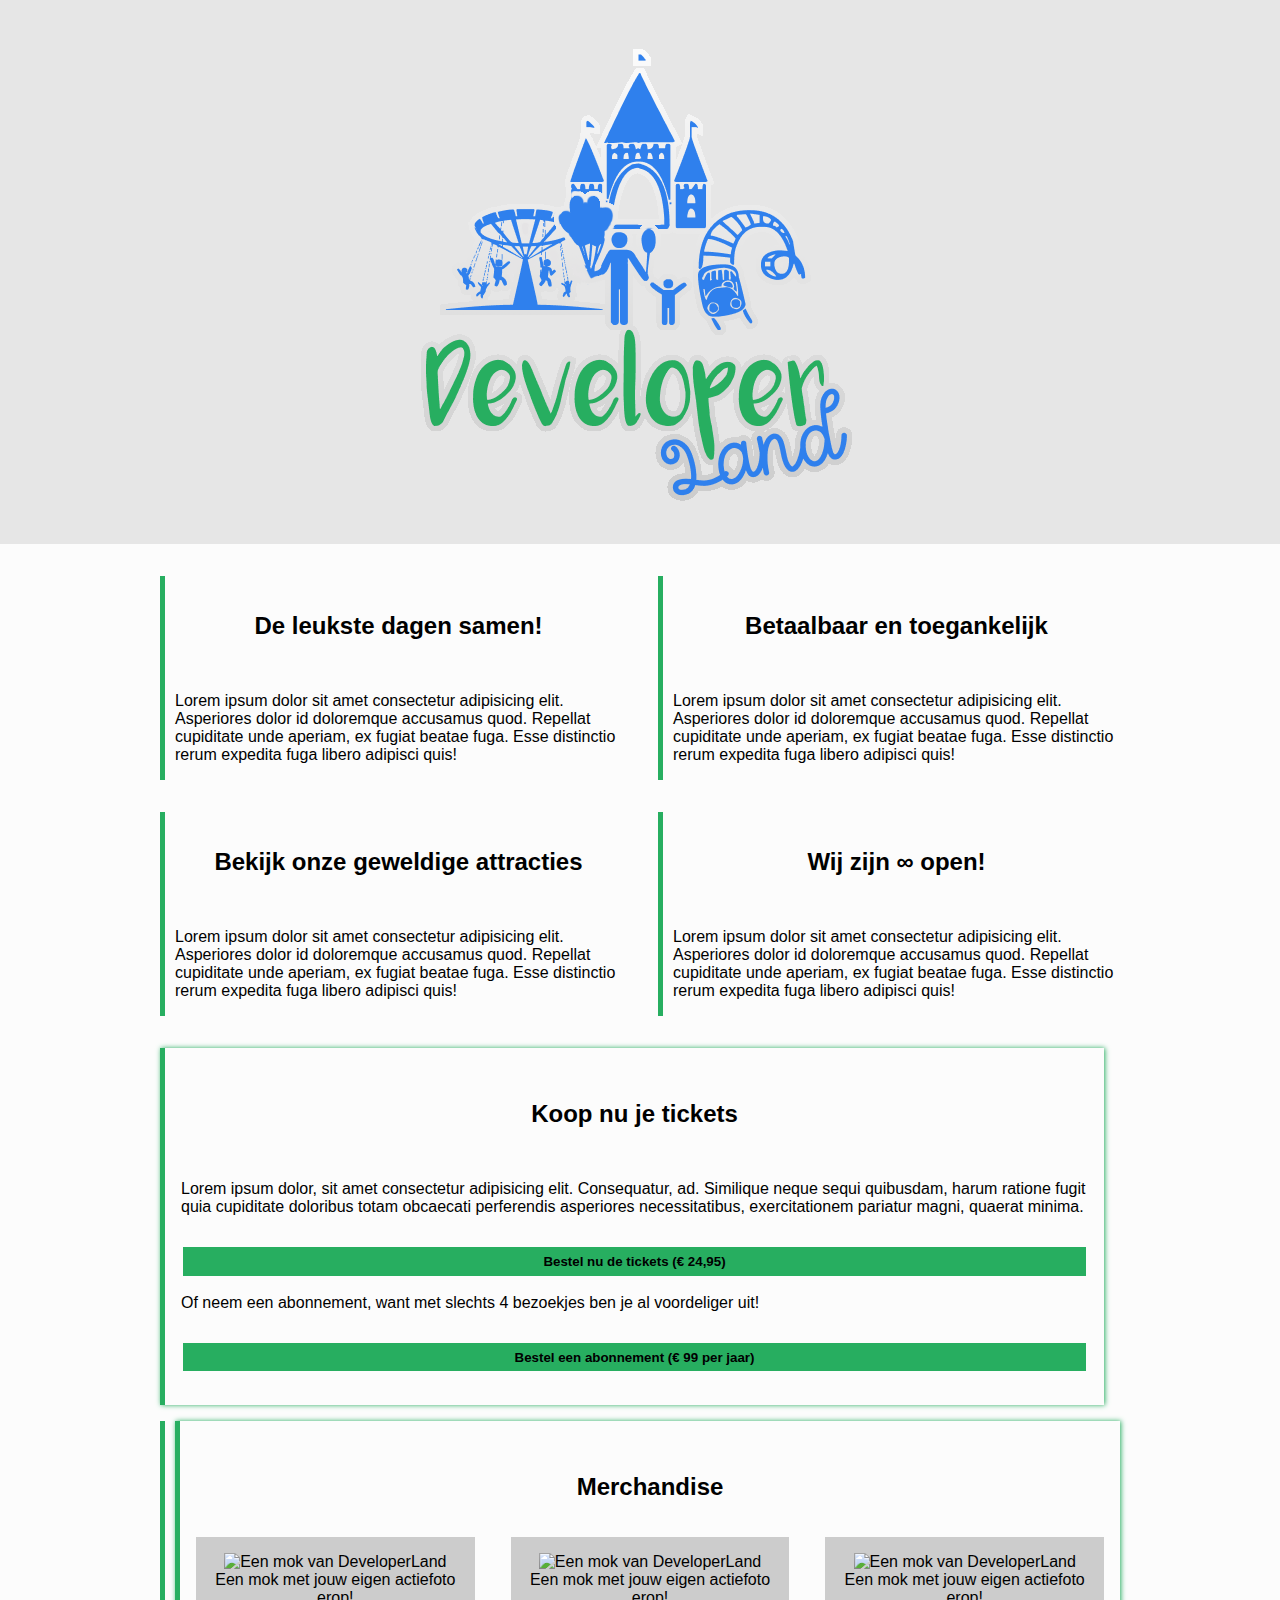
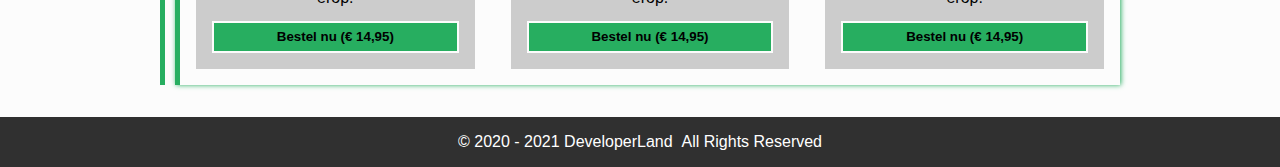
==== commit d69ae9ca: "Merge branch 'main' of https://github.com/curio-studenten/pra-b2-2025-tristan_mohamed_boy" ====
--- a/PARKWEBSITE/index.html
+++ b/PARKWEBSITE/index.html
@@ -4,14 +4,14 @@
   <meta charset="UTF-8">
   <meta name="viewport" content="width=device-width, initial-scale=1.0">
   <title>DeveloperLand - Het meest leerzame prepark voor het hele gezin!</title>
-
+ 
   <link rel="stylesheet" href="styles/main.css">
 </head>
 <body>
   <header>
     <div class="header-content">
       <div class="wrapper">
-        <img src="images/logo-big-v3.png" alt="Het logo van DeveloperLand met een draaimolen, kasteel, achtbaan en tot slot een gezin op de voorgrond." class="logo hidden-on-sm">
+        <img src="logo-big-v3.png" alt="Het logo van DeveloperLand met een draaimolen, kasteel, achtbaan en tot slot een gezin op de voorgrond." class="logo hidden-on-sm">
         <h1 class="hidden-on-lg">DeveloperLand</h1>
       </div>
     </div>
@@ -86,4 +86,4 @@
     </div>
   </footer>
 </body>
-</html>+</html> 